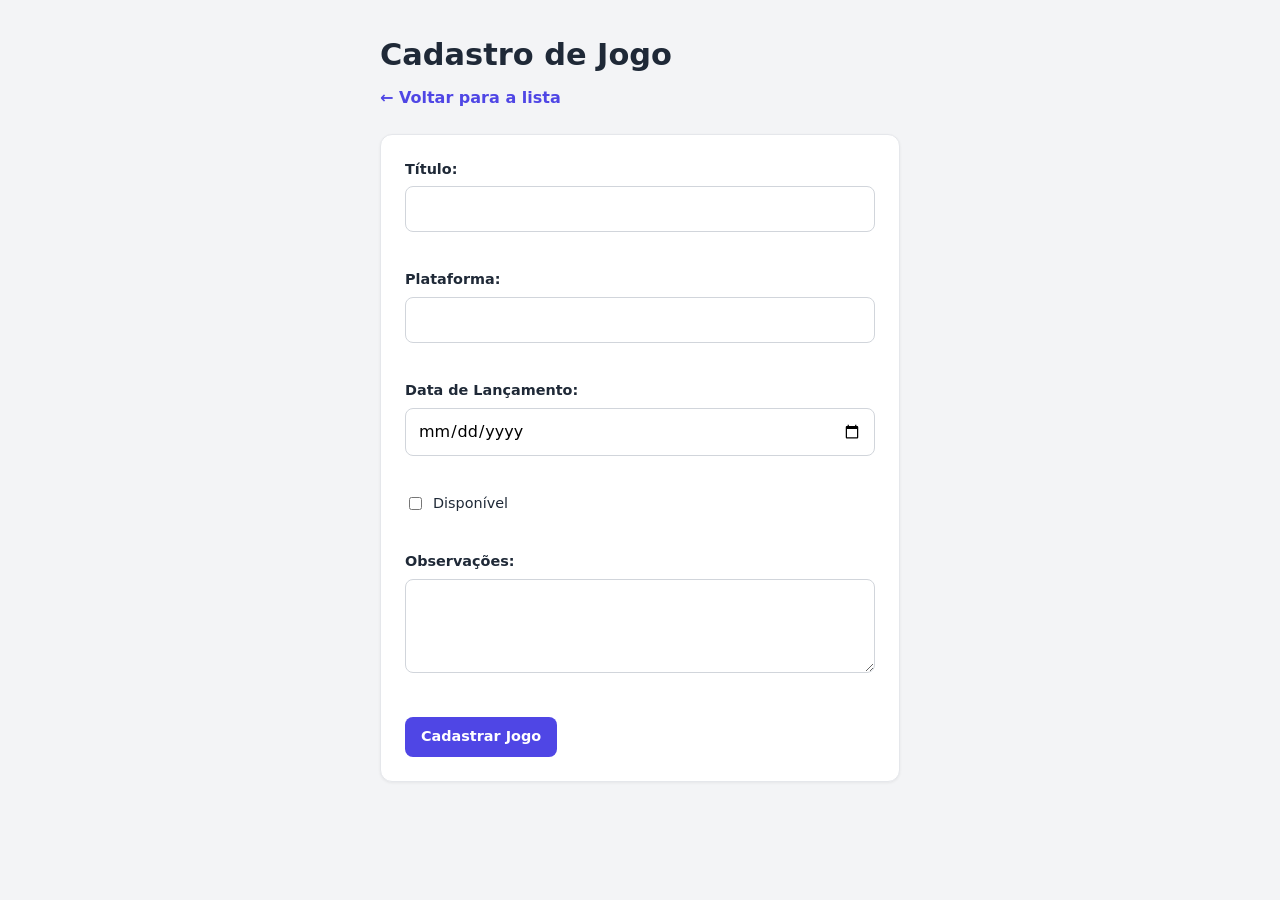
==== src/main/resources/static/form.html @ 60337131 "Pagina de listagem e de cadastro criadas, e também os endpoints de altearar e deletar" ====
<!DOCTYPE html>
<html lang="pt-br">
<head>
  <meta charset="UTF-8" />
  <meta name="viewport" content="width=device-width, initial-scale=1.0" />
  <title>Cadastro de Jogos</title>
  <link rel="stylesheet" href="style.css" />
</head>
<body>
<main class="container estreito">
  <h1>Cadastro de Jogo</h1>
  <a href="index.html">← Voltar para a lista</a>

  <form id="jogoForm" class="card" novalidate>
    <div class="campo">
      <label for="titulo">Título:</label>
      <input type="text" id="titulo" name="titulo" required maxlength="100" />
      <p id="err-titulo" class="error-msg"></p>
    </div>

    <div class="campo">
      <label for="plataforma">Plataforma:</label>
      <input type="text" id="plataforma" name="plataforma" required maxlength="100" />
      <p id="err-plataforma" class="error-msg"></p>
    </div>

    <div class="campo">
      <label for="dataLancamento">Data de Lançamento:</label>
      <input type="date" id="dataLancamento" name="dataLancamento" required />
      <p id="err-dataLancamento" class="error-msg"></p>
    </div>

    <div class="campo">
      <label class="check"><input type="checkbox" id="disponivel" name="disponivel" /> Disponível</label>
      <p id="err-disponivel" class="error-msg"></p>
    </div>

    <div class="campo">
      <label for="observacoes">Observações:</label>
      <textarea id="observacoes" name="observacoes" rows="3" maxlength="500"></textarea>
      <p id="err-observacoes" class="error-msg"></p>
    </div>

    <div class="botoes-form">
      <button type="submit">Cadastrar Jogo</button>
    </div>
  </form>
</main>

<script>
  // Limita a data de lançamento ao dia atual (a API só aceita datas no passado ou hoje)
  const hoje = new Date();
  const ano = hoje.getFullYear();
  const mes = String(hoje.getMonth() + 1).padStart(2, '0');
  const dia = String(hoje.getDate()).padStart(2, '0');
  document.getElementById('dataLancamento').setAttribute('max', `${ano}-${mes}-${dia}`);

  document.getElementById('jogoForm').addEventListener('submit', async (evt) => {
    evt.preventDefault();
    limparErros();

    const formEl = evt.target;

    // Monta o objeto com os dados do formulário
    const dados = {
      titulo: formEl.titulo.value,
      plataforma: formEl.plataforma.value,
      dataLancamento: formEl.dataLancamento.value,
      disponivel: formEl.disponivel.checked,
      observacoes: formEl.observacoes.value,
    };

    try {
      const response = await fetch('/jogos', {
        method: 'POST',
        headers: { 'Content-Type': 'application/json' },
        body: JSON.stringify(dados),
      });

      if (!response.ok) {
        const dadosErros = await response.json();
        if (dadosErros.errors) {
          exibirErros(dadosErros.errors);
        }
        return;
      }

      alert('Jogo cadastrado com sucesso!');
      formEl.reset();
    } catch (error) {
      alert('Não foi possível conectar ao servidor.');
    }
  });

  function limparErros() {
    document.querySelectorAll('.error-msg').forEach(p => p.textContent = '');
  }

  function exibirErros(erros) {
    // Bean Validation retorna: [{ "field": "titulo", "defaultMessage": "..." }, ...]
    for (const erro of erros) {
      const el = document.getElementById(`err-${erro.field}`);
      if (el) {
        el.textContent = erro.defaultMessage;
      }
    }
  }
</script>
</body>
</html>
---- src/main/resources/static/style.css ----
:root {
  --cor-principal: #4f46e5;
  --cor-principal-escura: #4338ca;
  --cor-perigo: #dc2626;
  --cor-perigo-escura: #b91c1c;
  --cor-fundo: #f3f4f6;
  --cor-card: #ffffff;
  --cor-borda: #e5e7eb;
  --cor-texto: #1f2937;
  --cor-texto-suave: #6b7280;
}

* { box-sizing: border-box; }

body {
  margin: 0;
  font-family: 'Segoe UI', system-ui, -apple-system, sans-serif;
  background: var(--cor-fundo);
  color: var(--cor-texto);
  line-height: 1.5;
}

.container {
  max-width: 900px;
  margin: 0 auto;
  padding: 32px 20px 48px;
}

.container.estreito { max-width: 560px; }

h1 { margin: 0 0 8px; font-size: 1.9rem; }
h2 { margin: 0 0 16px; font-size: 1.2rem; }
h3 { margin: 0 0 12px; }

a { color: var(--cor-principal); text-decoration: none; font-weight: 600; }
a:hover { text-decoration: underline; }

hr { display: none; }

.card {
  background: var(--cor-card);
  border: 1px solid var(--cor-borda);
  border-radius: 12px;
  padding: 24px;
  margin-top: 24px;
  box-shadow: 0 1px 3px rgba(0, 0, 0, 0.06);
}

/* ---------- Botões ---------- */
button, .btn {
  font: inherit;
  font-size: 0.9rem;
  font-weight: 600;
  background: var(--cor-principal);
  color: #fff;
  border: none;
  border-radius: 8px;
  padding: 9px 16px;
  cursor: pointer;
  transition: background 0.15s;
}
button:hover { background: var(--cor-principal-escura); }

button.secundario {
  background: #fff;
  color: var(--cor-texto);
  border: 1px solid var(--cor-borda);
}
button.secundario:hover { background: var(--cor-fundo); }

button.perigo { background: var(--cor-perigo); }
button.perigo:hover { background: var(--cor-perigo-escura); }

button.pequeno { padding: 5px 12px; font-size: 0.82rem; }

.acoes-topo { display: flex; flex-wrap: wrap; gap: 8px; margin-bottom: 16px; }

/* ---------- Tabela ---------- */
.tabela-wrap { overflow-x: auto; margin-top: 16px; }

table { width: 100%; border-collapse: collapse; }

th {
  text-align: left;
  font-size: 0.75rem;
  text-transform: uppercase;
  letter-spacing: 0.05em;
  color: var(--cor-texto-suave);
  padding: 10px 12px;
  border-bottom: 2px solid var(--cor-borda);
}

td {
  padding: 12px;
  border-bottom: 1px solid var(--cor-borda);
  vertical-align: middle;
}

tbody tr:hover { background: #f9fafb; }

td.acoes { white-space: nowrap; display: flex; gap: 6px; }

.badge {
  display: inline-block;
  padding: 2px 10px;
  border-radius: 999px;
  font-size: 0.78rem;
  font-weight: 600;
}
.badge.sim { background: #dcfce7; color: #166534; }
.badge.nao { background: #fee2e2; color: #991b1b; }

/* ---------- Formulários ---------- */
.campo { margin-bottom: 18px; }

label {
  display: block;
  font-weight: 600;
  font-size: 0.9rem;
  margin-bottom: 6px;
}

input[type="text"],
input[type="date"],
textarea {
  width: 100%;
  font: inherit;
  padding: 10px 12px;
  border: 1px solid #d1d5db;
  border-radius: 8px;
  background: #fff;
}

input:focus, textarea:focus {
  outline: none;
  border-color: var(--cor-principal);
  box-shadow: 0 0 0 3px rgba(79, 70, 229, 0.15);
}

label.check {
  display: flex;
  align-items: center;
  gap: 8px;
  font-weight: 500;
  cursor: pointer;
}

.error-msg {
  color: var(--cor-perigo);
  font-size: 0.82rem;
  margin: 6px 0 0;
  min-height: 1em;
}

.botoes-form { display: flex; gap: 10px; margin-top: 8px; }

/* ---------- Detalhe do jogo buscado ---------- */
article p { margin: 6px 0; }
article strong { color: var(--cor-principal); }

.rodape {
  margin-top: 32px;
  text-align: center;
  font-size: 0.82rem;
  color: var(--cor-texto-suave);
}
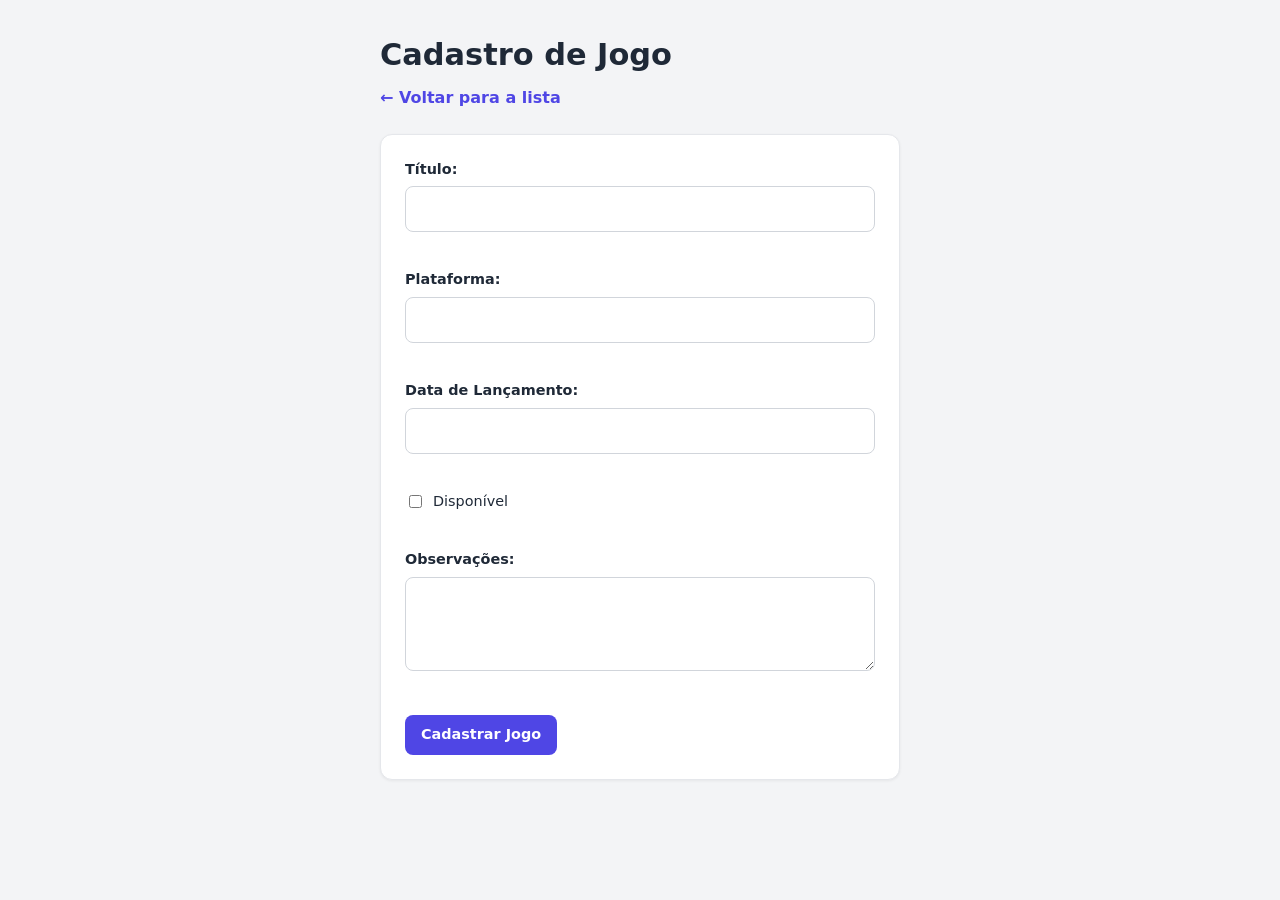
==== commit 87cd49b3: "Fix: alteração de data de nascimento (localDate) para Ano de lançamento (Integer) e remoção da lista" ====
--- a/src/main/resources/static/form.html
+++ b/src/main/resources/static/form.html
@@ -26,7 +26,7 @@
 
     <div class="campo">
       <label for="dataLancamento">Data de Lançamento:</label>
-      <input type="date" id="dataLancamento" name="dataLancamento" required />
+      <input type="text" id="dataLancamento" name="dataLancamento" required />
       <p id="err-dataLancamento" class="error-msg"></p>
     </div>
 
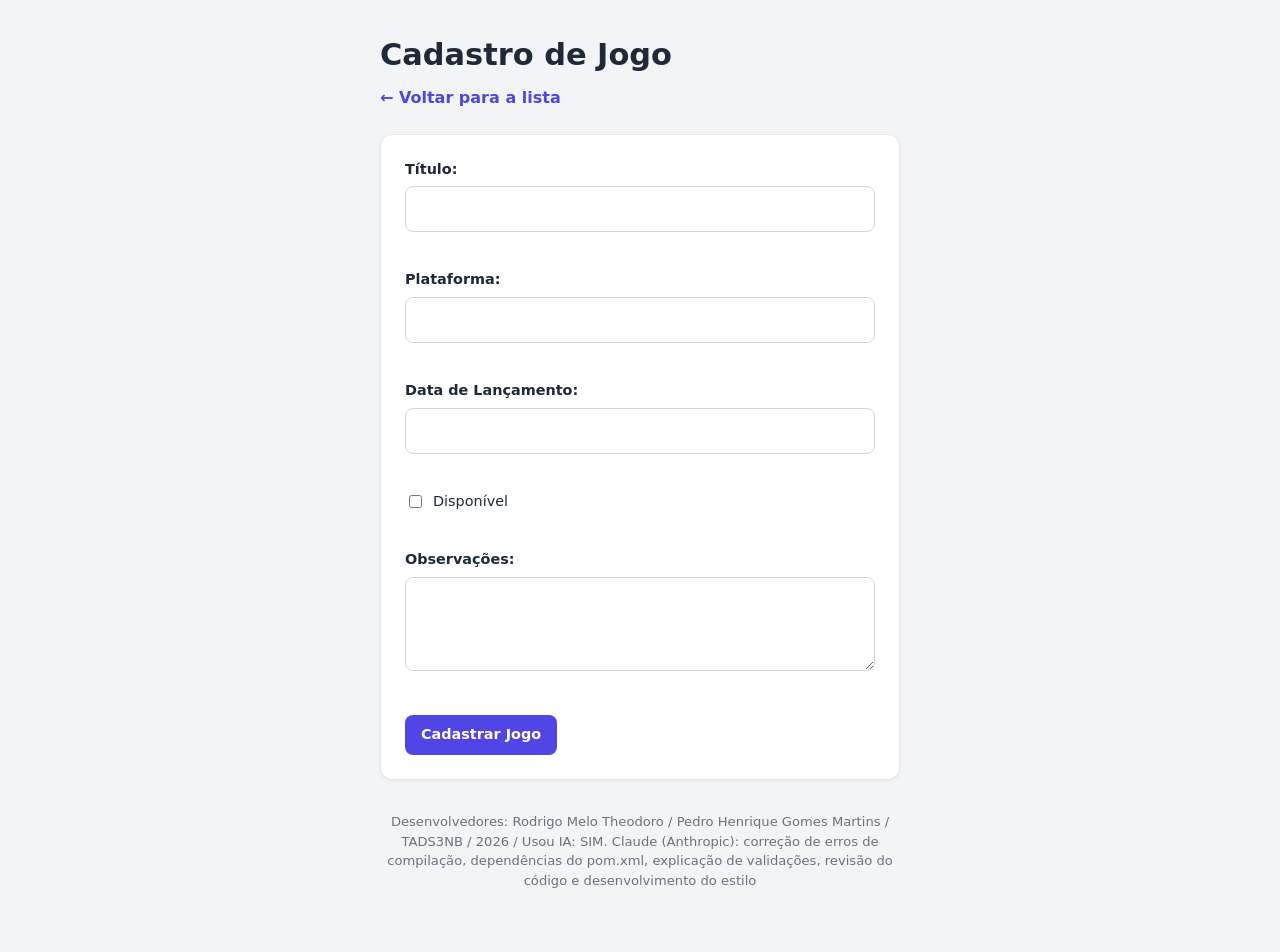
==== commit 51f449ee: "Remoção dos pre-cadastros, edição do rodapé, pequenos passos para a correção de mensagens de erro." ====
--- a/src/main/resources/static/form.html
+++ b/src/main/resources/static/form.html
@@ -14,7 +14,7 @@
   <form id="jogoForm" class="card" novalidate>
     <div class="campo">
       <label for="titulo">Título:</label>
-      <input type="text" id="titulo" name="titulo" required maxlength="100" />
+      <input type="text" id="titulo" name="titulo" required maxlength="50" />
       <p id="err-titulo" class="error-msg"></p>
     </div>
 
@@ -45,6 +45,8 @@
       <button type="submit">Cadastrar Jogo</button>
     </div>
   </form>
+
+  <p class="rodape">Desenvolvedores: Rodrigo Melo Theodoro / Pedro Henrique Gomes Martins / TADS3NB / 2026 / Usou IA: SIM. Claude (Anthropic): correção de erros de compilação, dependências do pom.xml, explicação de validações, revisão do código e desenvolvimento do estilo</p>
 </main>
 
 <script>
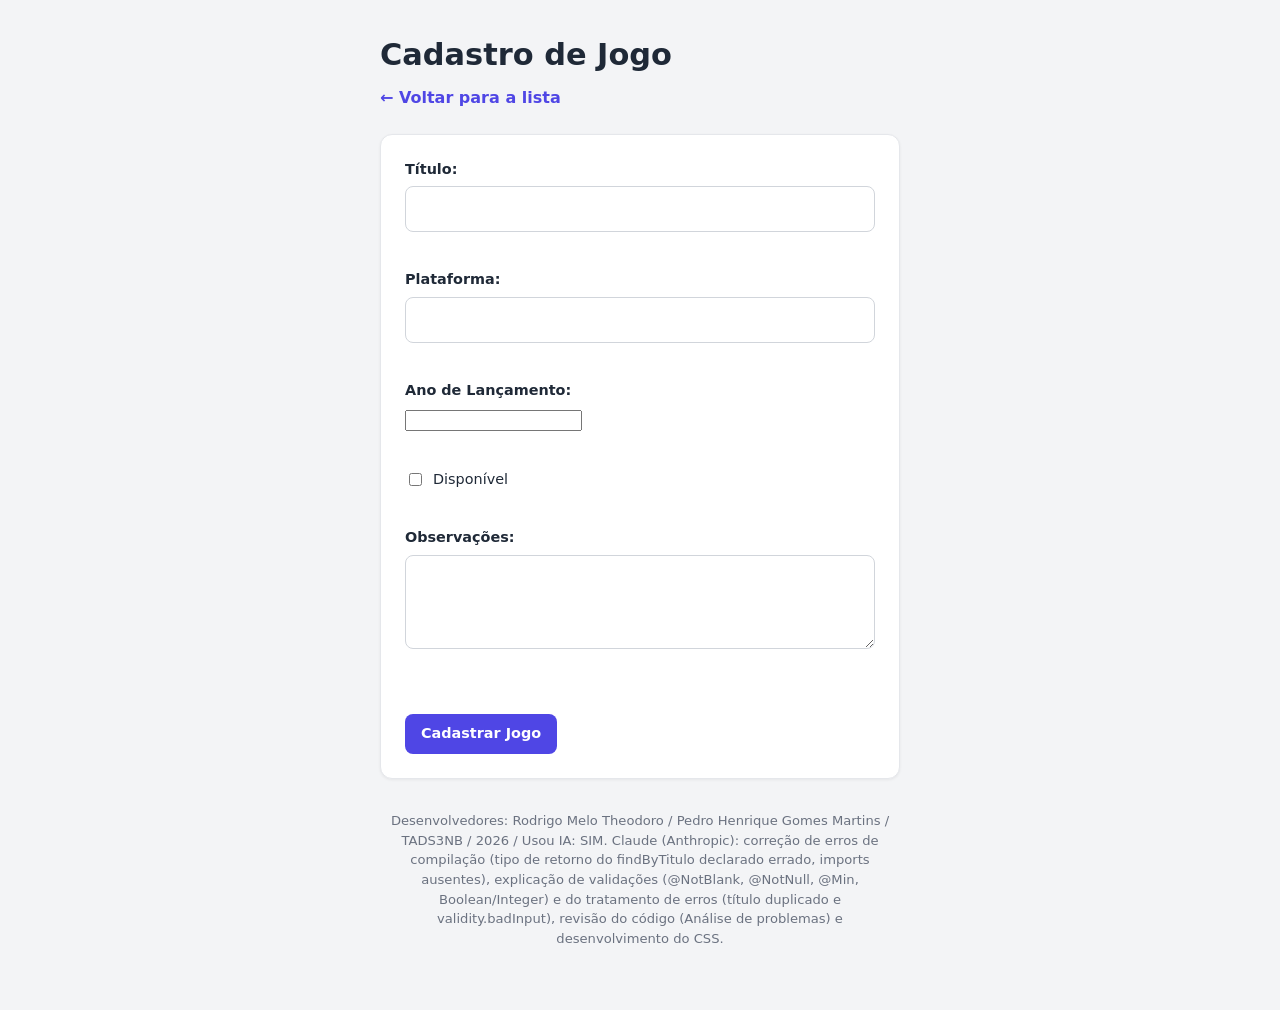
==== commit 818d47b4: "Tratamento de erro de tipo de valor errado no input do ano e validacao de titulo repetido." ====
--- a/src/main/resources/static/form.html
+++ b/src/main/resources/static/form.html
@@ -1,112 +1,136 @@
 <!DOCTYPE html>
 <html lang="pt-br">
+
 <head>
   <meta charset="UTF-8" />
   <meta name="viewport" content="width=device-width, initial-scale=1.0" />
   <title>Cadastro de Jogos</title>
   <link rel="stylesheet" href="style.css" />
 </head>
+
 <body>
-<main class="container estreito">
-  <h1>Cadastro de Jogo</h1>
-  <a href="index.html">← Voltar para a lista</a>
+  <main class="container estreito">
+    <h1>Cadastro de Jogo</h1>
+    <a href="index.html">← Voltar para a lista</a>
 
-  <form id="jogoForm" class="card" novalidate>
-    <div class="campo">
-      <label for="titulo">Título:</label>
-      <input type="text" id="titulo" name="titulo" required maxlength="50" />
-      <p id="err-titulo" class="error-msg"></p>
-    </div>
+    <form id="jogoForm" class="card" novalidate>
+      <div class="campo">
+        <label for="titulo">Título:</label>
+        <input type="text" id="titulo" name="titulo" required maxlength="50" />
+        <p id="err-titulo" class="error-msg"></p>
+      </div>
 
-    <div class="campo">
-      <label for="plataforma">Plataforma:</label>
-      <input type="text" id="plataforma" name="plataforma" required maxlength="100" />
-      <p id="err-plataforma" class="error-msg"></p>
-    </div>
+      <div class="campo">
+        <label for="plataforma">Plataforma:</label>
+        <input type="text" id="plataforma" name="plataforma" required maxlength="100" />
+        <p id="err-plataforma" class="error-msg"></p>
+      </div>
 
-    <div class="campo">
-      <label for="dataLancamento">Data de Lançamento:</label>
-      <input type="text" id="dataLancamento" name="dataLancamento" required />
-      <p id="err-dataLancamento" class="error-msg"></p>
-    </div>
+      <div class="campo">
+        <label for="dataLancamento">Ano de Lançamento:</label>
+        <input type="number" id="dataLancamento" name="dataLancamento" min="1950" required />
+        <p id="err-dataLancamento" class="error-msg"></p>
+      </div>
 
-    <div class="campo">
-      <label class="check"><input type="checkbox" id="disponivel" name="disponivel" /> Disponível</label>
-      <p id="err-disponivel" class="error-msg"></p>
-    </div>
+      <div class="campo">
+        <label class="check"><input type="checkbox" id="disponivel" name="disponivel" /> Disponível</label>
+        <p id="err-disponivel" class="error-msg"></p>
+      </div>
 
-    <div class="campo">
-      <label for="observacoes">Observações:</label>
-      <textarea id="observacoes" name="observacoes" rows="3" maxlength="500"></textarea>
-      <p id="err-observacoes" class="error-msg"></p>
-    </div>
+      <div class="campo">
+        <label for="observacoes">Observações:</label>
+        <textarea id="observacoes" name="observacoes" rows="3" maxlength="500"></textarea>
+        <p id="err-observacoes" class="error-msg"></p>
+      </div>
 
-    <div class="botoes-form">
-      <button type="submit">Cadastrar Jogo</button>
-    </div>
-  </form>
+      <p id="err-jogoRepetido" class="error-msg"></p>
 
-  <p class="rodape">Desenvolvedores: Rodrigo Melo Theodoro / Pedro Henrique Gomes Martins / TADS3NB / 2026 / Usou IA: SIM. Claude (Anthropic): correção de erros de compilação, dependências do pom.xml, explicação de validações, revisão do código e desenvolvimento do estilo</p>
-</main>
+      <div class="botoes-form">
+        <button type="submit">Cadastrar Jogo</button>
+      </div>
+    </form>
 
-<script>
-  // Limita a data de lançamento ao dia atual (a API só aceita datas no passado ou hoje)
-  const hoje = new Date();
-  const ano = hoje.getFullYear();
-  const mes = String(hoje.getMonth() + 1).padStart(2, '0');
-  const dia = String(hoje.getDate()).padStart(2, '0');
-  document.getElementById('dataLancamento').setAttribute('max', `${ano}-${mes}-${dia}`);
+  <p class="rodape">Desenvolvedores: Rodrigo Melo Theodoro / Pedro Henrique Gomes Martins / TADS3NB / 2026 / Usou IA: SIM. Claude (Anthropic): correção de erros de compilação (tipo de retorno do findByTitulo declarado errado, imports ausentes), explicação de validações (@NotBlank, @NotNull, @Min, Boolean/Integer) e do tratamento de erros (título duplicado e validity.badInput), revisão do código (Análise de problemas) e desenvolvimento do CSS.</p>
+  
+  </main>
 
-  document.getElementById('jogoForm').addEventListener('submit', async (evt) => {
-    evt.preventDefault();
-    limparErros();
+  <script>
+    // Limita a data de lançamento ao dia atual (a API só aceita datas no passado ou hoje)
+    const hoje = new Date();
+    const ano = hoje.getFullYear();
+    const mes = String(hoje.getMonth() + 1).padStart(2, '0');
+    const dia = String(hoje.getDate()).padStart(2, '0');
+    document.getElementById('dataLancamento').setAttribute('max', `${ano}-${mes}-${dia}`);
 
-    const formEl = evt.target;
+    document.getElementById('jogoForm').addEventListener('submit', async (evt) => {
+      evt.preventDefault();
+      limparErros();
 
-    // Monta o objeto com os dados do formulário
-    const dados = {
-      titulo: formEl.titulo.value,
-      plataforma: formEl.plataforma.value,
-      dataLancamento: formEl.dataLancamento.value,
-      disponivel: formEl.disponivel.checked,
-      observacoes: formEl.observacoes.value,
-    };
+      
+         const numValido = dataLancamento.validity.badInput// usei ia aqui para descobrir como verificar se o campo é compativel, o tipo deve ser inteiro, porém, se vc digita um texto ele le como nulo
+         if(numValido){                                    //O validity.badinput analisa se o campo recebe o valor correto
+          document.getElementById('err-dataLancamento').textContent = 'O ano deve ser um NUMERO';
+          return;
+         }
 
-    try {
-      const response = await fetch('/jogos', {
-        method: 'POST',
-        headers: { 'Content-Type': 'application/json' },
-        body: JSON.stringify(dados),
-      });
 
-      if (!response.ok) {
-        const dadosErros = await response.json();
-        if (dadosErros.errors) {
-          exibirErros(dadosErros.errors);
+      const formEl = evt.target;
+
+      // Monta o objeto com os dados do formulário
+      const dados = {
+        titulo: formEl.titulo.value,
+        plataforma: formEl.plataforma.value,
+        dataLancamento: formEl.dataLancamento.value,
+        disponivel: formEl.disponivel.checked,
+        observacoes: formEl.observacoes.value,
+      };
+
+      try {
+        const response = await fetch('/jogos', {
+          method: 'POST',
+          headers: { 'Content-Type': 'application/json' },
+          body: JSON.stringify(dados),
+        });
+
+        if (!response.ok) {
+          const dadosErros = await response.json();
+          if (dadosErros.errors) {
+            exibirErros(dadosErros.errors);
+          }
+          else {
+            const cadastroRepetido = document.getElementById(`err-jogoRepetido`);
+            if (cadastroRepetido) {
+              cadastroRepetido.textContent = dadosErros.detail;
+            }
+          }
+          return;
         }
-        return;
+
+        alert('Jogo cadastrado com sucesso!');
+        formEl.reset();
+        window.location.href = 'index.html';
+      } catch (error) {
+        alert('Não foi possível conectar ao servidor.');
       }
+    });
 
-      alert('Jogo cadastrado com sucesso!');
-      formEl.reset();
-    } catch (error) {
-      alert('Não foi possível conectar ao servidor.');
+    function limparErros() {
+      document.querySelectorAll('.error-msg').forEach(p => p.textContent = '');
     }
-  });
 
-  function limparErros() {
-    document.querySelectorAll('.error-msg').forEach(p => p.textContent = '');
-  }
 
-  function exibirErros(erros) {
-    // Bean Validation retorna: [{ "field": "titulo", "defaultMessage": "..." }, ...]
-    for (const erro of erros) {
-      const el = document.getElementById(`err-${erro.field}`);
-      if (el) {
-        el.textContent = erro.defaultMessage;
+
+
+    function exibirErros(erros) {
+      // Bean Validation retorna: [{ "field": "titulo", "defaultMessage": "..." }, ...]
+      for (const erro of erros) {
+        const el = document.getElementById(`err-${erro.field}`);
+        if (el) {
+          el.textContent = erro.defaultMessage;
+        }
       }
     }
-  }
-</script>
+  </script>
 </body>
-</html>
+
+</html>
